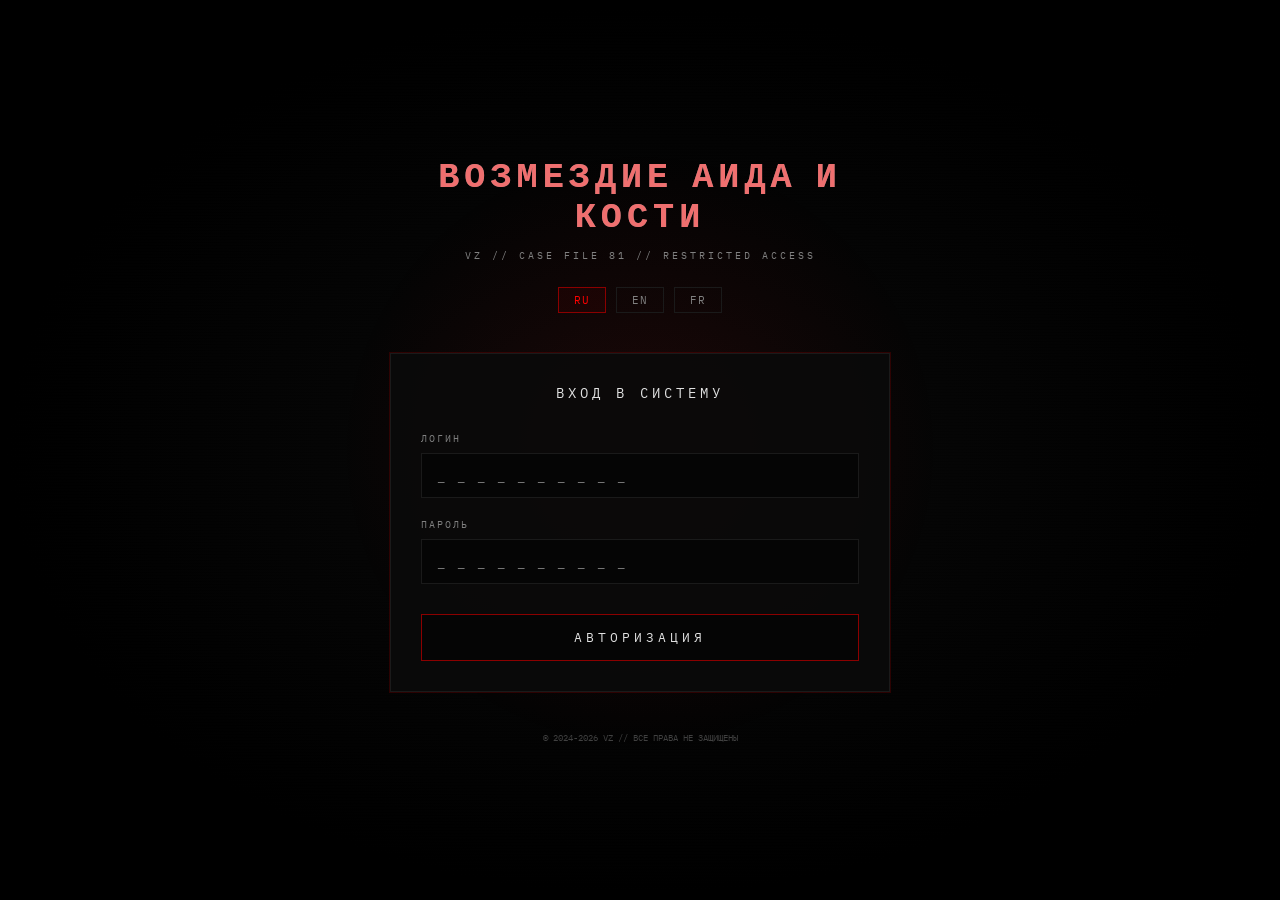
==== index.html @ 1274dede "Update index.html" ====
<!DOCTYPE html>
<html lang="ru">
<head>
    <meta charset="UTF-8">
    <meta name="viewport" content="width=device-width, initial-scale=1.0, maximum-scale=1.0, user-scalable=no">
    <title>VZ // ACCESS TERMINAL</title>
    <link rel="stylesheet" href="style.css">
    <link rel="stylesheet" href="fix.css">
    <style>
        @import url('https://fonts.googleapis.com/css2?family=VT323&family=IBM+Plex+Mono:wght@400;700&display=swap');
        
        :root {
            --bg: #000000;
            --bg-dark: #0a0a0a;
            --bg-darker: #050505;
            --text: #e0e0e0;
            --text-dim: #808080;
            --accent: #8b0000;
            --accent-bright: #ff0000;
            --border: #1a1a1a;
            --font-main: 'IBM Plex Mono', 'Courier New', monospace;
            --font-term: 'VT323', 'Courier New', monospace;
        }
        
        * {
            margin: 0;
            padding: 0;
            box-sizing: border-box;
        }
        
        body {
            background: #000;
            color: var(--text);
            font-family: var(--font-main);
            display: flex;
            align-items: center;
            justify-content: center;
            height: 100vh;
            width: 100vw;
            overflow: hidden;
            cursor: crosshair;
            user-select: none;
        }
        
        .bg-noise {
            position: fixed;
            top: 0;
            left: 0;
            width: 100%;
            height: 100%;
            pointer-events: none;
            z-index: 0;
            background: repeating-linear-gradient(
                0deg,
                rgba(0,0,0,0.03) 0px,
                rgba(0,0,0,0.03) 1px,
                transparent 1px,
                transparent 3px
            );
            animation: noiseMove 0.5s infinite;
        }
        
        @keyframes noiseMove {
            0% { background-position: 0 0; }
            100% { background-position: 0 100px; }
        }
        
        .bg-glow {
            position: fixed;
            top: 50%;
            left: 50%;
            transform: translate(-50%, -50%);
            width: 600px;
            height: 600px;
            background: radial-gradient(circle, rgba(139,0,0,0.15) 0%, transparent 70%);
            pointer-events: none;
            z-index: 0;
            animation: glowPulse 3s infinite;
        }
        
        @keyframes glowPulse {
            0%, 100% { opacity: 0.5; }
            50% { opacity: 1; }
        }
        
        .login-container {
            position: relative;
            z-index: 1;
            display: flex;
            flex-direction: column;
            align-items: center;
            gap: 40px;
            width: 90%;
            max-width: 500px;
        }
        
        .login-header {
            text-align: center;
            display: flex;
            flex-direction: column;
            gap: 10px;
        }
        
        .header-title {
            font-family: var(--font-term);
            font-size: clamp(1.5rem, 5vw, 2.2rem);
            font-weight: 700;
            letter-spacing: 5px;
            color: var(--text);
            position: relative;
            animation: textFlicker 2s infinite;
        }
        
        .header-title::before {
            content: attr(data-text);
            position: absolute;
            top: 0;
            left: 0;
            width: 100%;
            color: var(--accent-bright);
            animation: glitch1 3s infinite linear alternate-reverse;
            opacity: 0.5;
        }
        
        @keyframes glitch1 {
            0%, 90%, 100% { clip-path: inset(0 0 0 0); transform: translateX(0); }
            91% { clip-path: inset(10% 0 60% 0); transform: translateX(-3px); }
            93% { clip-path: inset(50% 0 20% 0); transform: translateX(3px); }
            95% { clip-path: inset(80% 0 5% 0); transform: translateX(-2px); }
            97% { clip-path: inset(30% 0 40% 0); transform: translateX(2px); }
        }
        
        @keyframes textFlicker {
            0%, 100% { opacity: 1; }
            50% { opacity: 0.85; }
            52% { opacity: 1; }
            54% { opacity: 0.7; }
            56% { opacity: 1; }
        }
        
        .header-sub {
            font-size: 0.65rem;
            letter-spacing: 3px;
            color: var(--text-dim);
            text-transform: uppercase;
        }
        
        .lang-switcher {
            display: flex;
            gap: 10px;
            justify-content: center;
            margin-top: 15px;
        }
        
        .lang-btn {
            background: transparent;
            border: 1px solid var(--border);
            color: var(--text-dim);
            padding: 5px 15px;
            font-family: var(--font-main);
            font-size: 0.7rem;
            cursor: pointer;
            letter-spacing: 1px;
            transition: all 0.3s;
        }
        
        .lang-btn:hover,
        .lang-btn.active {
            color: var(--accent-bright);
            border-color: var(--accent);
        }
        
        .login-box {
            width: 100%;
            background: rgba(10,10,10,0.9);
            border: 1px solid var(--border);
            padding: 30px;
            display: flex;
            flex-direction: column;
            gap: 20px;
        }
        
        .login-title {
            text-align: center;
            font-size: 0.85rem;
            letter-spacing: 4px;
            text-transform: uppercase;
            color: var(--text);
        }
        
        .input-group {
            display: flex;
            flex-direction: column;
            gap: 8px;
        }
        
        .input-label {
            font-size: 0.6rem;
            letter-spacing: 2px;
            color: var(--text-dim);
            text-transform: uppercase;
        }
        
        .login-input {
            background: var(--bg-darker);
            border: 1px solid var(--border);
            color: var(--text);
            padding: 12px 15px;
            font-family: var(--font-main);
            font-size: 0.9rem;
            letter-spacing: 2px;
            outline: none;
            caret-color: var(--accent-bright);
            transition: border-color 0.3s;
        }
        
        .login-input:focus {
            border-color: var(--accent);
        }
        
        .login-btn {
            background: var(--bg-darker);
            border: 1px solid var(--accent);
            color: var(--text);
            padding: 14px 20px;
            font-family: var(--font-main);
            font-size: 0.8rem;
            letter-spacing: 4px;
            text-transform: uppercase;
            cursor: pointer;
            transition: all 0.3s;
        }
        
        .login-btn:hover {
            background: rgba(139,0,0,0.2);
            border-color: var(--accent-bright);
        }
        
        .login-error {
            text-align: center;
            font-size: 0.7rem;
            color: var(--accent-bright);
            min-height: 20px;
            display: none;
        }
        
        .login-footer {
            text-align: center;
            font-size: 0.55rem;
            color: #404040;
        }
        
        .modal {
            display: none;
            position: fixed;
            top: 0;
            left: 0;
            width: 100%;
            height: 100%;
            background: rgba(0,0,0,0.95);
            z-index: 1000;
            align-items: center;
            justify-content: center;
        }
        
        .modal.active {
            display: flex;
        }
        
        .modal-content {
            background: #0a0a0a;
            border: 1px solid var(--accent);
            padding: 40px;
            max-width: 90%;
            width: 500px;
            text-align: center;
            position: relative;
        }
        
        .modal-text {
            font-size: 0.9rem;
            letter-spacing: 2px;
            line-height: 1.6;
        }
        
        .modal-close {
            position: absolute;
            top: 10px;
            right: 15px;
            background: transparent;
            border: none;
            color: var(--text-dim);
            font-size: 1.5rem;
            cursor: pointer;
        }
        
        @media (max-width: 768px) {
            .login-container { gap: 25px; }
            .login-box { padding: 20px; }
            .header-title { letter-spacing: 3px; }
        }
    </style>
</head>
<body class="login-body">
    <div class="bg-noise"></div>
    <div class="bg-glow"></div>
    
    <div class="login-container">
        <div class="login-header">
            <div class="header-title" data-text="ВОЗМЕЗДИЕ АИДА И КОСТИ">ВОЗМЕЗДИЕ АИДА И КОСТИ</div>
            <div class="header-sub">VZ // CASE FILE 81 // RESTRICTED ACCESS</div>
            <div class="lang-switcher">
                <button class="lang-btn active" data-lang="ru">RU</button>
                <button class="lang-btn" data-lang="en">EN</button>
                <button class="lang-btn" data-lang="fr">FR</button>
            </div>
        </div>
        
        <div class="login-box">
            <div class="login-title">ВХОД В СИСТЕМУ</div>
            
            <div class="input-group">
                <div class="input-label">ЛОГИН</div>
                <input type="text" id="loginInput" class="login-input" placeholder="_ _ _ _ _ _ _ _ _ _" autocomplete="off" autocorrect="off" autocapitalize="off" spellcheck="false">
            </div>
            
            <div class="input-group">
                <div class="input-label">ПАРОЛЬ</div>
                <input type="password" id="passwordInput" class="login-input" placeholder="_ _ _ _ _ _ _ _ _ _" autocomplete="off" autocorrect="off" autocapitalize="off" spellcheck="false">
            </div>
            
            <button class="login-btn" id="loginBtn">АВТОРИЗАЦИЯ</button>
            
            <div class="login-error" id="loginError"></div>
        </div>
        
        <div class="login-footer">© 2024-2026 VZ // ВСЕ ПРАВА НЕ ЗАЩИЩЕНЫ</div>
    </div>
    
    <div class="modal" id="responseModal">
        <div class="modal-content">
            <div class="modal-text" id="modalText"></div>
            <button class="modal-close" id="modalClose">×</button>
        </div>
    </div>
    
    <script src="script.js"></script>
</body>
</html>
---- style.css ----
* {
    margin: 0;
    padding: 0;
    box-sizing: border-box;
}

:root {
    --bg: #000000;
    --bg-dark: #0a0a0a;
    --bg-darker: #050505;
    --text: #e0e0e0;
    --text-dim: #808080;
    --text-faint: #404040;
    --accent: #8b0000;
    --accent-bright: #ff0000;
    --accent-glow: rgba(139, 0, 0, 0.3);
    --border: #1a1a1a;
    --font-main: 'JetBrains Mono', 'Courier New', monospace;
    --font-term: 'VT323', 'Courier New', monospace;
    --glitch-duration: 0.3s;
}

body {
    background: var(--bg);
    color: var(--text);
    font-family: var(--font-main);
    overflow: hidden;
    height: 100vh;
    width: 100vw;
    position: relative;
    cursor: crosshair;
    user-select: none;
    -webkit-user-select: none;
    -moz-user-select: none;
    -ms-user-select: none;
}

/* OVERLAYS */
.glitch-overlay {
    position: fixed;
    top: 0;
    left: 0;
    width: 100%;
    height: 100%;
    pointer-events: none;
    z-index: 9999;
    background: transparent;
    animation: glitchShift 3s infinite;
}

.noise-overlay {
    position: fixed;
    top: 0;
    left: 0;
    width: 100%;
    height: 100%;
    pointer-events: none;
    z-index: 9998;
    background: repeating-linear-gradient(
        0deg,
        rgba(0, 0, 0, 0.03) 0px,
        rgba(0, 0, 0, 0.03) 1px,
        transparent 1px,
        transparent 3px
    );
    animation: noiseMove 0.5s infinite;
}

@keyframes glitchShift {
    0%, 97% { transform: translateX(0); }
    98% { transform: translateX(2px); }
    99% { transform: translateX(-2px); }
    100% { transform: translateX(0); }
}

@keyframes noiseMove {
    0% { background-position: 0 0; }
    100% { background-position: 0 100px; }
}

/* LOGIN BODY */
.login-body {
    display: flex;
    align-items: center;
    justify-content: center;
    background: radial-gradient(ellipse at center, #0a0a0a 0%, #000000 70%);
}

.login-container {
    display: flex;
    flex-direction: column;
    align-items: center;
    gap: 40px;
    width: 90%;
    max-width: 500px;
    position: relative;
    z-index: 1;
}

.login-header {
    text-align: center;
    display: flex;
    flex-direction: column;
    gap: 10px;
}

.header-glitch {
    font-size: clamp(1.2rem, 4vw, 1.8rem);
    font-weight: 700;
    letter-spacing: 3px;
    text-transform: uppercase;
    position: relative;
    animation: textFlicker 2s infinite;
}

.header-glitch::before,
.header-glitch::after {
    content: attr(data-text);
    position: absolute;
    top: 0;
    left: 0;
    width: 100%;
    height: 100%;
}

.header-glitch::before {
    color: var(--accent-bright);
    animation: glitchBefore 3s infinite linear alternate-reverse;
    opacity: 0.7;
}

.header-glitch::after {
    color: #00ffff;
    animation: glitchAfter 2.7s infinite linear alternate-reverse;
    opacity: 0.7;
}

@keyframes glitchBefore {
    0%, 90%, 100% { clip-path: inset(0 0 0 0); transform: translateX(0); }
    91% { clip-path: inset(10% 0 60% 0); transform: translateX(-3px); }
    93% { clip-path: inset(50% 0 20% 0); transform: translateX(3px); }
    95% { clip-path: inset(80% 0 5% 0); transform: translateX(-2px); }
    97% { clip-path: inset(30% 0 40% 0); transform: translateX(2px); }
}

@keyframes glitchAfter {
    0%, 90%, 100% { clip-path: inset(0 0 0 0); transform: translateX(0); }
    92% { clip-path: inset(60% 0 10% 0); transform: translateX(3px); }
    94% { clip-path: inset(20% 0 50% 0); transform: translateX(-3px); }
    96% { clip-path: inset(70% 0 15% 0); transform: translateX(2px); }
    98% { clip-path: inset(40% 0 30% 0); transform: translateX(-2px); }
}

@keyframes textFlicker {
    0%, 100% { opacity: 1; }
    50% { opacity: 0.85; }
    52% { opacity: 1; }
    54% { opacity: 0.7; }
    56% { opacity: 1; }
}

.sub-header {
    font-size: 0.65rem;
    letter-spacing: 2px;
    text-transform: uppercase;
    color: var(--text-dim);
}

.lang-switcher {
    display: flex;
    gap: 10px;
    justify-content: center;
    margin-top: 15px;
}

.lang-btn {
    background: transparent;
    border: 1px solid var(--border);
    color: var(--text-dim);
    padding: 5px 12px;
    font-family: var(--font-main);
    font-size: 0.7rem;
    cursor: pointer;
    letter-spacing: 1px;
    transition: all 0.3s;
}

.lang-btn:hover,
.lang-btn.active {
    color: var(--accent-bright);
    border-color: var(--accent);
    background: rgba(139, 0, 0, 0.1);
}

/* LOGIN BOX */
.login-box {
    width: 100%;
    background: rgba(10, 10, 10, 0.8);
    border: 1px solid var(--border);
    padding: 30px;
    display: flex;
    flex-direction: column;
    gap: 20px;
    position: relative;
}

.login-box::before {
    content: '';
    position: absolute;
    top: -2px;
    left: -2px;
    right: -2px;
    bottom: -2px;
    border: 1px solid var(--accent);
    opacity: 0.3;
    pointer-events: none;
    animation: borderPulse 2s infinite;
}

@keyframes borderPulse {
    0%, 100% { opacity: 0.3; }
    50% { opacity: 0.6; }
}

.login-title {
    text-align: center;
    font-size: 0.9rem;
    letter-spacing: 4px;
    text-transform: uppercase;
    color: var(--text);
    margin-bottom: 10px;
}

.input-group {
    display: flex;
    flex-direction: column;
    gap: 8px;
}

.input-label {
    font-size: 0.65rem;
    letter-spacing: 2px;
    color: var(--text-dim);
    text-transform: uppercase;
}

.login-input {
    background: var(--bg-darker);
    border: 1px solid var(--border);
    color: var(--text);
    padding: 12px 15px;
    font-family: var(--font-main);
    font-size: 0.85rem;
    letter-spacing: 2px;
    outline: none;
    caret-color: var(--accent-bright);
    transition: border-color 0.3s;
}

.login-input:focus {
    border-color: var(--accent);
    box-shadow: 0 0 10px var(--accent-glow);
}

.login-btn {
    background: var(--bg-darker);
    border: 1px solid var(--accent);
    color: var(--text);
    padding: 12px 20px;
    font-family: var(--font-main);
    font-size: 0.85rem;
    letter-spacing: 4px;
    text-transform: uppercase;
    cursor: pointer;
    margin-top: 10px;
    transition: all 0.3s;
    position: relative;
    overflow: hidden;
}

.login-btn::after {
    content: '';
    position: absolute;
    top: 50%;
    left: 50%;
    width: 0;
    height: 0;
    background: rgba(255, 0, 0, 0.15);
    border-radius: 50%;
    transform: translate(-50%, -50%);
    transition: width 0.6s, height 0.6s;
}

.login-btn:hover::after {
    width: 300px;
    height: 300px;
}

.login-btn:hover {
    background: rgba(139, 0, 0, 0.2);
    border-color: var(--accent-bright);
    box-shadow: 0 0 20px var(--accent-glow);
}

.login-error {
    text-align: center;
    font-size: 0.7rem;
    letter-spacing: 1px;
    color: var(--accent-bright);
    min-height: 20px;
    display: none;
}

.login-footer {
    display: flex;
    flex-direction: column;
    gap: 10px;
    align-items: center;
}

.footer-text {
    font-size: 0.55rem;
    color: var(--text-faint);
    letter-spacing: 1px;
}

.morse-indicator {
    font-size: 0.6rem;
    color: var(--text-dim);
    letter-spacing: 3px;
    animation: morseBlink 1.5s infinite;
}

@keyframes morseBlink {
    0%, 100% { opacity: 1; }
    50% { opacity: 0.3; }
}

/* MODAL */
.modal {
    display: none;
    position: fixed;
    top: 0;
    left: 0;
    width: 100%;
    height: 100%;
    background: rgba(0, 0, 0, 0.9);
    z-index: 10001;
    align-items: center;
    justify-content: center;
}

.modal.active {
    display: flex;
}

.modal-content {
    background: var(--bg-darker);
    border: 1px solid var(--accent);
    padding: 40px;
    max-width: 90%;
    width: 500px;
    text-align: center;
    position: relative;
}

.modal-text {
    font-size: 0.9rem;
    letter-spacing: 2px;
    line-height: 1.6;
    color: var(--text);
}

.modal-close {
    position: absolute;
    top: 10px;
    right: 15px;
    background: transparent;
    border: none;
    color: var(--text-dim);
    font-size: 1.5rem;
    cursor: pointer;
    transition: color 0.3s;
}

.modal-close:hover {
    color: var(--accent-bright);
}

/* MAIN BODY */
.main-body {
    display: flex;
    align-items: center;
    justify-content: center;
    overflow: auto;
}

.main-container {
    width: 95%;
    max-width: 900px;
    max-height: 95vh;
    overflow-y: auto;
    display: flex;
    flex-direction: column;
    gap: 20px;
    padding: 20px;
    position: relative;
    z-index: 1;
}

.top-bar {
    display: flex;
    justify-content: space-between;
    align-items: center;
    padding-bottom: 10px;
    border-bottom: 1px solid var(--border);
}

.top-left {
    display: flex;
    flex-direction: column;
    gap: 5px;
}

.top-text {
    font-size: 0.6rem;
    color: var(--text-dim);
    letter-spacing: 1px;
}

.logout-btn {
    background: transparent;
    border: 1px solid var(--border);
    color: var(--text-dim);
    font-size: 1rem;
    padding: 5px 12px;
    cursor: pointer;
    transition: all 0.3s;
}

.logout-btn:hover {
    color: var(--accent-bright);
    border-color: var(--accent);
}

.archive-header {
    text-align: center;
    display: flex;
    flex-direction: column;
    gap: 10px;
    margin-top: 10px;
}

.archive-title {
    font-size: clamp(1.5rem, 5vw, 2.2rem);
    font-weight: 700;
    letter-spacing: 5px;
    text-transform: uppercase;
    position: relative;
    animation: textFlicker 2s infinite;
}

.archive-subtitle {
    font-size: 0.6rem;
    letter-spacing: 2px;
    color: var(--text-dim);
    text-transform: uppercase;
}

.timer-container {
    text-align: center;
    padding: 20px;
    background: rgba(10, 10, 10, 0.5);
    border: 1px solid var(--border);
}

.timer-label {
    font-size: 0.6rem;
    letter-spacing: 2px;
    color: var(--text-dim);
    text-transform: uppercase;
    margin-bottom: 10px;
}

.timer-display {
    font-family: var(--font-term);
    font-size: clamp(1.5rem, 4vw, 2rem);
    color: var(--accent-bright);
    letter-spacing: 3px;
    text-shadow: 0 0 20px var(--accent-glow);
}

.nav-grid {
    display: grid;
    grid-template-columns: repeat(auto-fit, minmax(150px, 1fr));
    gap: 15px;
}

.nav-card {
    background: rgba(10, 10, 10, 0.7);
    border: 1px solid var(--border);
    padding: 20px 15px;
    text-align: center;
    text-decoration: none;
    color: var(--text);
    display: flex;
    flex-direction: column;
    gap: 10px;
    cursor: pointer;
    transition: all 0.3s;
}

.nav-card:hover {
    border-color: var(--accent);
    background: rgba(139, 0, 0, 0.1);
    box-shadow: 0 0 20px var(--accent-glow);
    transform: translateY(-2px);
}

.nav-icon {
    font-size: 1.5rem;
}

.nav-label {
    font-size: 0.75rem;
    letter-spacing: 2px;
    text-transform: uppercase;
    color: var(--text);
}

.nav-desc {
    font-size: 0.55rem;
    color: var(--text-dim);
    letter-spacing: 1px;
}

.content-area {
    background: rgba(10, 10, 10, 0.7);
    border: 1px solid var(--border);
    padding: 30px;
    min-height: 200px;
    display: none;
}

.content-area.active {
    display: block;
    animation: contentIn 0.5s;
}

@keyframes contentIn {
    from { opacity: 0; transform: translateY(10px); }
    to { opacity: 1; transform: translateY(0); }
}

/* TERMINAL */
.terminal-body {
    display: flex;
    align-items: center;
    justify-content: center;
    background: #000000;
}

.terminal-container {
    width: 95%;
    max-width: 800px;
    height: 90vh;
    display: flex;
    flex-direction: column;
    background: #000000;
    border: 1px solid var(--border);
    position: relative;
    z-index: 1;
}

.terminal-header {
    display: flex;
    justify-content: space-between;
    align-items: center;
    padding: 10px 15px;
    background: #0a0a0a;
    border-bottom: 1px solid var(--border);
}

.terminal-title {
    font-size: 0.7rem;
    letter-spacing: 2px;
    color: var(--text-dim);
}

.terminal-close {
    background: transparent;
    border: none;
    color: var(--text-dim);
    font-size: 1.2rem;
    cursor: pointer;
}

.terminal-close:hover {
    color: var(--accent-bright);
}

.terminal-output {
    flex: 1;
    padding: 15px;
    overflow-y: auto;
    display: flex;
    flex-direction: column;
    gap: 5px;
    font-family: var(--font-term);
    font-size: 1rem;
    letter-spacing: 1px;
}

.terminal-line {
    color: var(--text);
    line-height: 1.4;
}

.terminal-line.system {
    color: var(--text-dim);
}

.terminal-line.error {
    color: var(--accent-bright);
}

.terminal-line.success {
    color: #00ff00;
}

.terminal-line.hidden {
    color: var(--text-faint);
    font-style: italic;
}

.terminal-input-line {
    display: flex;
    align-items: center;
    padding: 10px 15px;
    background: #050505;
    border-top: 1px solid var(--border);
    gap: 10px;
}

.terminal-prompt {
    font-family: var(--font-term);
    font-size: 1rem;
    color: var(--accent-bright);
    white-space: nowrap;
}

.terminal-input {
    flex: 1;
    background: transparent;
    border: none;
    color: var(--text);
    font-family: var(--font-term);
    font-size: 1rem;
    letter-spacing: 1px;
    outline: none;
    caret-color: var(--accent-bright);
}

/* SCROLLBAR */
::-webkit-scrollbar {
    width: 5px;
    height: 5px;
}

::-webkit-scrollbar-track {
    background: var(--bg-darker);
}

::-webkit-scrollbar-thumb {
    background: var(--accent);
    border-radius: 0;
}

::-webkit-scrollbar-thumb:hover {
    background: var(--accent-bright);
}

/* RESPONSIVE */
@media (max-width: 768px) {
    .login-container {
        gap: 30px;
        width: 95%;
    }
    
    .login-box {
        padding: 20px;
        gap: 15px;
    }
    
    .nav-grid {
        grid-template-columns: repeat(2, 1fr);
        gap: 10px;
    }
    
    .nav-card {
        padding: 15px 10px;
        gap: 8px;
    }
    
    .nav-icon {
        font-size: 1.2rem;
    }
    
    .nav-label {
        font-size: 0.65rem;
        letter-spacing: 1px;
    }
    
    .nav-desc {
        font-size: 0.5rem;
    }
    
    .main-container {
        width: 100%;
        padding: 10px;
        gap: 15px;
    }
    
    .archive-title {
        letter-spacing: 3px;
    }
    
    .terminal-container {
        height: 95vh;
    }
}

@media (max-width: 400px) {
    .nav-grid {
        grid-template-columns: 1fr 1fr;
        gap: 8px;
    }
    
    .header-glitch {
        font-size: 1rem;
        letter-spacing: 2px;
    }
    
    .login-input {
        padding: 10px 12px;
        font-size: 0.75rem;
    }
    
    .login-btn {
        padding: 10px 15px;
        font-size: 0.75rem;
        letter-spacing: 2px;
    }
    
    .timer-display {
        font-size: 1.2rem;
        letter-spacing: 1px;
    }
}
---- fix.css ----
/* ============ VZ ARG // FIX ============ */
/* Убирает синий цвет при нажатии на всех страницах */

* {
    -webkit-tap-highlight-color: transparent !important;
    -webkit-touch-callout: none !important;
    -webkit-user-select: none !important;
    -moz-user-select: none !important;
    -ms-user-select: none !important;
    user-select: none !important;
}

*:focus {
    outline: none !important;
}

*:active {
    background: transparent !important;
    -webkit-tap-highlight-color: transparent !important;
}

button:focus,
a:focus,
div:focus,
span:focus,
input:focus,
textarea:focus {
    outline: none !important;
    box-shadow: none !important;
}

button:active,
a:active,
div:active,
span:active,
p:active,
h1:active,
h2:active,
h3:active,
h4:active,
h5:active,
h6:active {
    background: transparent !important;
    -webkit-tap-highlight-color: transparent !important;
}

input:focus,
textarea:focus {
    border-color: #8b0000 !important;
    caret-color: #ff0000 !important;
}
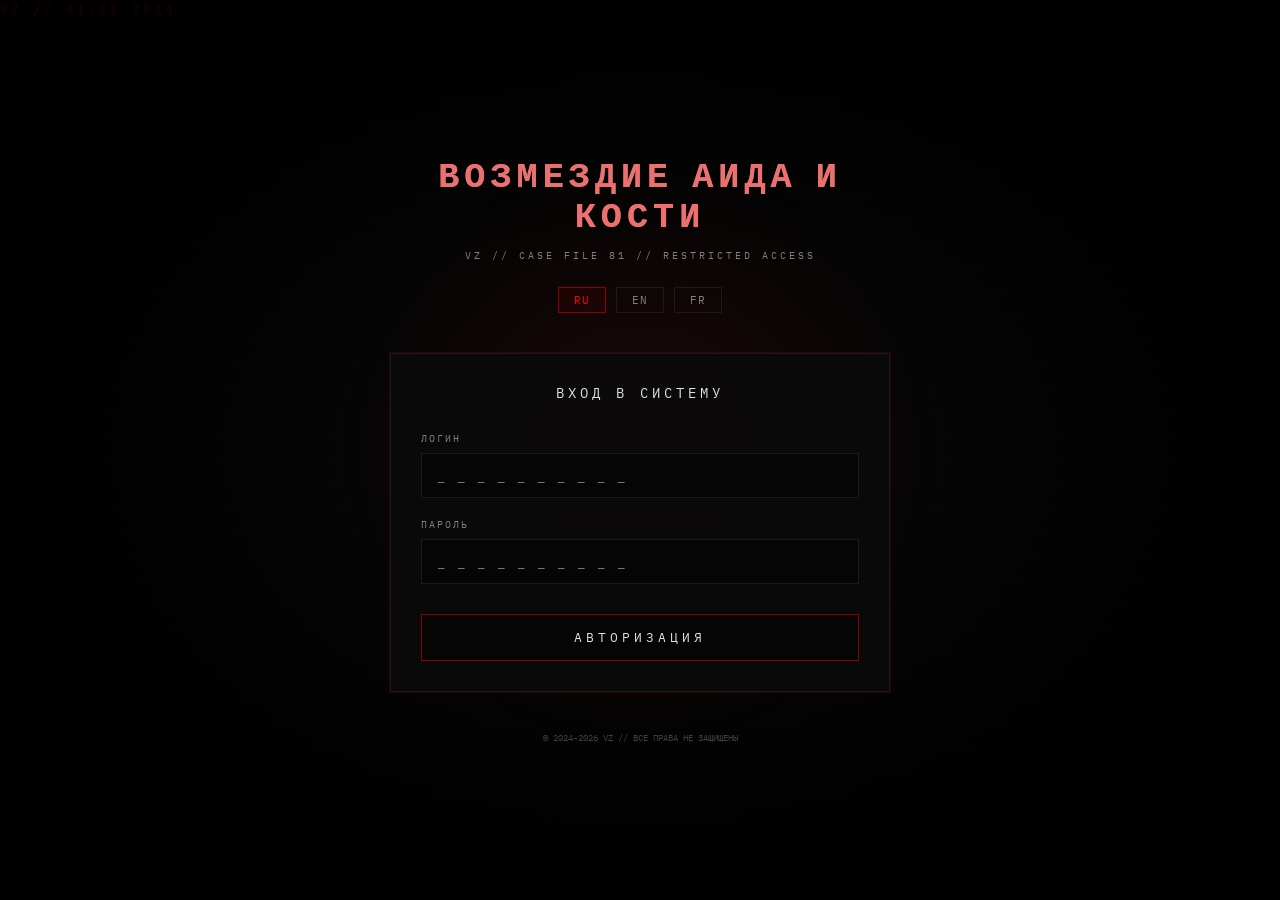
==== commit 67e5b852: "Update index.html" ====
--- a/index.html
+++ b/index.html
@@ -299,6 +299,44 @@
             .login-box { padding: 20px; }
             .header-title { letter-spacing: 3px; }
         }
+        
+        .dvd-hint {
+            position: fixed;
+            top: 0;
+            left: 0;
+            font-family: var(--font-term);
+            font-size: 1.2rem;
+            letter-spacing: 3px;
+            color: rgba(139, 0, 0, 0.15);
+            pointer-events: none;
+            z-index: 0;
+            white-space: nowrap;
+            animation: dvdMove 12s linear infinite;
+        }
+        
+        @keyframes dvdMove {
+            0% {
+                top: 0;
+                left: 0;
+            }
+            25% {
+                top: calc(100vh - 40px);
+                left: calc(100vw - 250px);
+            }
+            50% {
+                top: calc(100vh - 40px);
+                left: 0;
+            }
+            75% {
+                top: 0;
+                left: calc(100vw - 250px);
+            }
+            100% {
+                top: 0;
+                left: 0;
+            }
+        }
+        
     </style>
 </head>
 <body class="login-body">
@@ -343,7 +381,215 @@
             <button class="modal-close" id="modalClose">×</button>
         </div>
     </div>
+
+        <div class="dvd-hint" id="dvdHint">VZ // 01.08.2024</div>
+    <script src="script.js"></script>
+    <script src="audio.js"></script>
+    <script src="script.js"></script>
+    <script src="audio.js"></script>
     
-    <script src="script.js"></script>
+    <script>
+        (function() {
+            // Переключение языка
+            const translations = {
+                ru: {
+                    title: 'ВОЗМЕЗДИЕ АИДА И КОСТИ',
+                    sub: 'VZ // CASE FILE 81 // RESTRICTED ACCESS',
+                    loginTitle: 'ВХОД В СИСТЕМУ',
+                    loginLabel: 'ЛОГИН',
+                    passwordLabel: 'ПАРОЛЬ',
+                    loginBtn: 'АВТОРИЗАЦИЯ',
+                    footer: '© 2024-2026 VZ // ВСЕ ПРАВА НЕ ЗАЩИЩЕНЫ',
+                    errorEmpty: 'ВВЕДИТЕ ЛОГИН И ПАРОЛЬ',
+                    errorWrong: 'НЕВЕРНЫЙ ЛОГИН ИЛИ ПАРОЛЬ'
+                },
+                en: {
+                    title: 'REVENGE OF AID AND KOSTYA',
+                    sub: 'VZ // CASE FILE 81 // RESTRICTED ACCESS',
+                    loginTitle: 'SYSTEM ACCESS',
+                    loginLabel: 'LOGIN',
+                    passwordLabel: 'PASSWORD',
+                    loginBtn: 'AUTHORIZE',
+                    footer: '© 2024-2026 VZ // ALL RIGHTS NOT RESERVED',
+                    errorEmpty: 'ENTER LOGIN AND PASSWORD',
+                    errorWrong: 'INVALID LOGIN OR PASSWORD'
+                },
+                fr: {
+                    title: 'VENGEANCE D\'AID ET KOSTYA',
+                    sub: 'VZ // DOSSIER 81 // ACCÈS RESTREINT',
+                    loginTitle: 'ACCÈS SYSTÈME',
+                    loginLabel: 'IDENTIFIANT',
+                    passwordLabel: 'MOT DE PASSE',
+                    loginBtn: 'AUTORISER',
+                    footer: '© 2024-2026 VZ // TOUS DROITS NON RÉSERVÉS',
+                    errorEmpty: 'ENTREZ IDENTIFIANT ET MOT DE PASSE',
+                    errorWrong: 'IDENTIFIANT OU MOT DE PASSE INCORRECT'
+                }
+            };
+            
+            let currentLang = 'ru';
+            
+            // Обработчик переключения языка
+            document.querySelectorAll('.lang-btn').forEach(function(btn) {
+                btn.addEventListener('click', function() {
+                    currentLang = this.dataset.lang;
+                    
+                    document.querySelectorAll('.lang-btn').forEach(function(b) {
+                        b.classList.remove('active');
+                    });
+                    this.classList.add('active');
+                    
+                    updateLanguage();
+                });
+            });
+            
+            function updateLanguage() {
+                const t = translations[currentLang];
+                
+                document.querySelector('.header-title').textContent = t.title;
+                document.querySelector('.header-title').setAttribute('data-text', t.title);
+                document.querySelector('.header-sub').textContent = t.sub;
+                document.querySelector('.login-title').textContent = t.loginTitle;
+                document.querySelectorAll('.input-label')[0].textContent = t.loginLabel;
+                document.querySelectorAll('.input-label')[1].textContent = t.passwordLabel;
+                document.querySelector('.login-btn').textContent = t.loginBtn;
+                document.querySelector('.login-footer').textContent = t.footer;
+            }
+            
+            // Счётчик попыток
+            let attempts = parseInt(localStorage.getItem('vz_login_attempts') || '0');
+            
+            // Реакции на конкретные пароли
+            const wrongPasswords = [
+                { pwd: '12345', msg: 'БЛЯТЬ. СЕРЬЁЗНО? 12345?' },
+                { pwd: 'qwerty', msg: 'QWERTY? ТЫ ЧТО, В 2007 ГОДУ?' },
+                { pwd: 'password', msg: 'PASSWORD? ОРИГИНАЛЬНО. НЕТ.' },
+                { pwd: 'admin', msg: 'АДМИН? АХАХАХ.' },
+                { pwd: '123456', msg: '123456? это пиздец' },
+                { pwd: '111111', msg: '111111? СЕРЬЁЗНО?' },
+                { pwd: '000000', msg: '000000? НУ ТЫ И ЕБЛАН.' },
+                { pwd: '67', msg: 'ты тупоголовый придурок нахуй.' },
+                { pwd: '300', msg: 'Трактористом буду я, отсосешь ты у меня.' },
+                { pwd: '52', msg: 'эй йоу' },
+                { pwd: '42', msg: 'Кемеровская область.' },
+                { pwd: '666', msg: 'Устраивает.' },
+                { pwd: 'хуй', msg: 'ХУЙ? СМЕШНО. НО НЕТ.' },
+                { pwd: 'блять', msg: 'БЛЯТЬ? ЭТО твоя мамаша, только не хватает буквы "Д".' },
+                { pwd: 'сука', msg: 'СУКА? НЕТ. НО ДА. НО НЕТ.' },
+                { pwd: 'пизда', msg: 'ПИЗДА? ХАХА. ТВОЯ.' },
+                { pwd: 'sibirskaya', msg: 'СИБИРСКАЯ? ХОРОШАЯ ПОПЫТКА. НО НЕТ.' },
+                { pwd: 'aidkostya', msg: 'АИД И КОСТЯ? ОНИ МЕРТВЫ. И ТЫ ТОЖЕ.' },
+                { pwd: 'shaman', msg: 'ШАМАН? ОН ВИДИТ ТЕБЯ.' },
+                { pwd: 'kapysta', msg: 'КАПУСТА? ЭТО НЕ ОВОЩ.' },
+                { pwd: 'vitaly', msg: 'ВИТАЛИЙ? ОН ЗНАЕТ. НО МОЛЧИТ.' },
+                { pwd: 'andrey', msg: 'АНДРЕЙ? ОН ВСЁ ЕЩЁ ЗДЕСЬ.' },
+                { pwd: 'gvr', msg: 'GVR? НЕ ПЛОХО. НО НЕТ.' },
+                { pwd: '01082024', msg: '01.08.2024? ДАТА ВЗРЫВА. НО НЕ СЮДА.' },
+                { pwd: '25051999', msg: '25.05.1999? ДЕНЬ РОЖДЕНИЯ АИДА. НО НЕТ.' },
+                { pwd: '04122002', msg: '04.12.2002? ДЕНЬ РОЖДЕНИЯ КОСТИ. НО НЕТ.' }
+            ];
+            
+            // Реакции по количеству попыток
+            const attemptReactions = [
+                { min: 0, msg: 'НЕВЕРНЫЙ ЛОГИН ИЛИ ПАРОЛЬ.' },
+                { min: 3, msg: 'НЕВЕРНО. ПОДУМАЙ ЕЩЁ.' },
+                { min: 5, msg: 'ТЫ ИЗДЕВАЕШЬСЯ?' },
+                { min: 8, msg: 'ПРЕКРАТИ. ТЫ НЕ УГАДАЕШЬ.' },
+                { min: 12, msg: 'СЕРЬЁЗНО? ЕЩЁ ПОПЫТКИ?' },
+                { min: 15, msg: 'МОЖЕТ, ПОДСКАЗАТЬ? НЕТ.' },
+                { min: 20, msg: 'ТЕБЕ НЕ СТРАШНО? ОНИ СМОТРЯТ.' },
+                { min: 25, msg: 'АИД СМЕЁТСЯ НАД ТОБОЙ.' },
+                { min: 30, msg: 'КОСТЯ ТОЖЕ СМЕЁТСЯ.' },
+                { min: 40, msg: 'ТЫ ВООБЩЕ УСТАЛ? НЕТ?' },
+                { min: 50, msg: 'ПОЛТИННИК. НЕПЛОХО ДЛЯ ИДИОТА.' }
+            ];
+            
+            // Обработка входа
+            document.getElementById('loginBtn').addEventListener('click', handleLogin);
+            document.getElementById('passwordInput').addEventListener('keydown', function(e) {
+                if (e.key === 'Enter') handleLogin();
+            });
+            
+            function handleLogin() {
+                const login = document.getElementById('loginInput').value.trim();
+                const password = document.getElementById('passwordInput').value.trim();
+                const errorEl = document.getElementById('loginError');
+                const modal = document.getElementById('responseModal');
+                const modalText = document.getElementById('modalText');
+                
+                if (!login || !password) {
+                    errorEl.textContent = translations[currentLang].errorEmpty;
+                    errorEl.style.display = 'block';
+                    setTimeout(function() { errorEl.style.display = 'none'; }, 3000);
+                    return;
+                }
+                
+                // Проверка на конкретные тупые пароли
+                for (let wp of wrongPasswords) {
+                    if (password.toLowerCase() === wp.pwd.toLowerCase()) {
+                        attempts++;
+                        localStorage.setItem('vz_login_attempts', attempts.toString());
+                        errorEl.textContent = wp.msg + ' [ПОПЫТКА ' + attempts + ']';
+                        errorEl.style.display = 'block';
+                        setTimeout(function() { errorEl.style.display = 'none'; }, 3000);
+                        document.getElementById('passwordInput').value = '';
+                        return;
+                    }
+                }
+                
+                // Правильные пароли
+                const accessLevels = [
+                    { login: 'VZ', pwd: '01082024', redirect: 'vz-archive.html', msg: 'ДОСТУП РАЗРЕШЁН.' },
+                    { login: 'sibirskaya', pwd: '81', redirect: 'sibirskaya.html', msg: 'ДОСТУП К МАТЕРИАЛАМ СИБИРСКОЙ РАЗРЕШЁН.' },
+                    { login: 'GVR', pwd: '1813', redirect: 'gvr.html', msg: 'ДОСТУП К ФАЙЛАМ GVR РАЗРЕШЁН.' },
+                    { login: 'Andrey', pwd: '18062024', redirect: 'andrey.html', msg: 'ОГРАНИЧЕННЫЙ ДОСТУП РАЗРЕШЁН.' },
+                    { login: 'ShamanKapysta', pwd: '020760', redirect: 'shaman.html', msg: 'ШАМАН КАПУСТА ПРИВЕТСТВУЕТ ТЕБЯ.' },
+                    { login: 'AidKostya', pwd: '012812', redirect: 'aidkostya.html', msg: 'МЫ ВСЕГДА ЗДЕСЬ.' },
+                    { login: 'Admin', pwd: '12345', redirect: 'admin.html', msg: 'ТЫ СЕРЬЁЗНО? БЛЯТЬ.' }
+                ];
+                
+                let found = false;
+                for (let level of accessLevels) {
+                    if (level.login.toLowerCase() === login.toLowerCase() && level.pwd === password) {
+                        found = true;
+                        modalText.textContent = level.msg;
+                        modal.classList.add('active');
+                        
+                        setTimeout(function() {
+                            window.location.href = level.redirect;
+                        }, 1500);
+                        break;
+                    }
+                }
+                
+                if (!found) {
+                    attempts++;
+                    localStorage.setItem('vz_login_attempts', attempts.toString());
+                    
+                    let reaction = translations[currentLang].errorWrong;
+                    for (let ar of attemptReactions) {
+                        if (attempts >= ar.min) {
+                            reaction = ar.msg + ' [ПОПЫТКА ' + attempts + ']';
+                        }
+                    }
+                    
+                    errorEl.textContent = reaction;
+                    errorEl.style.display = 'block';
+                    setTimeout(function() { errorEl.style.display = 'none'; }, 3000);
+                    document.getElementById('passwordInput').value = '';
+                    
+                    if (attempts % 10 === 0) {
+                        document.body.classList.add('glitch-flash');
+                        setTimeout(function() { document.body.classList.remove('glitch-flash'); }, 300);
+                    }
+                }
+            }
+            
+            // Закрытие модалки
+            document.getElementById('modalClose').addEventListener('click', function() {
+                document.getElementById('responseModal').classList.remove('active');
+            });
+        })();
+    </script>
 </body>
 </html>
--- a/fix.css
+++ b/fix.css
@@ -1,5 +1,5 @@
-/* ============ VZ ARG // FIX ============ */
-/* Убирает синий цвет при нажатии на всех страницах */
+/* ============ VZ ARG // FIX v2 ============ */
+/* Убирает синий цвет и белые вспышки */
 
 * {
     -webkit-tap-highlight-color: transparent !important;
@@ -15,7 +15,6 @@
 }
 
 *:active {
-    background: transparent !important;
     -webkit-tap-highlight-color: transparent !important;
 }
 
@@ -40,7 +39,6 @@
 h4:active,
 h5:active,
 h6:active {
-    background: transparent !important;
     -webkit-tap-highlight-color: transparent !important;
 }
 
